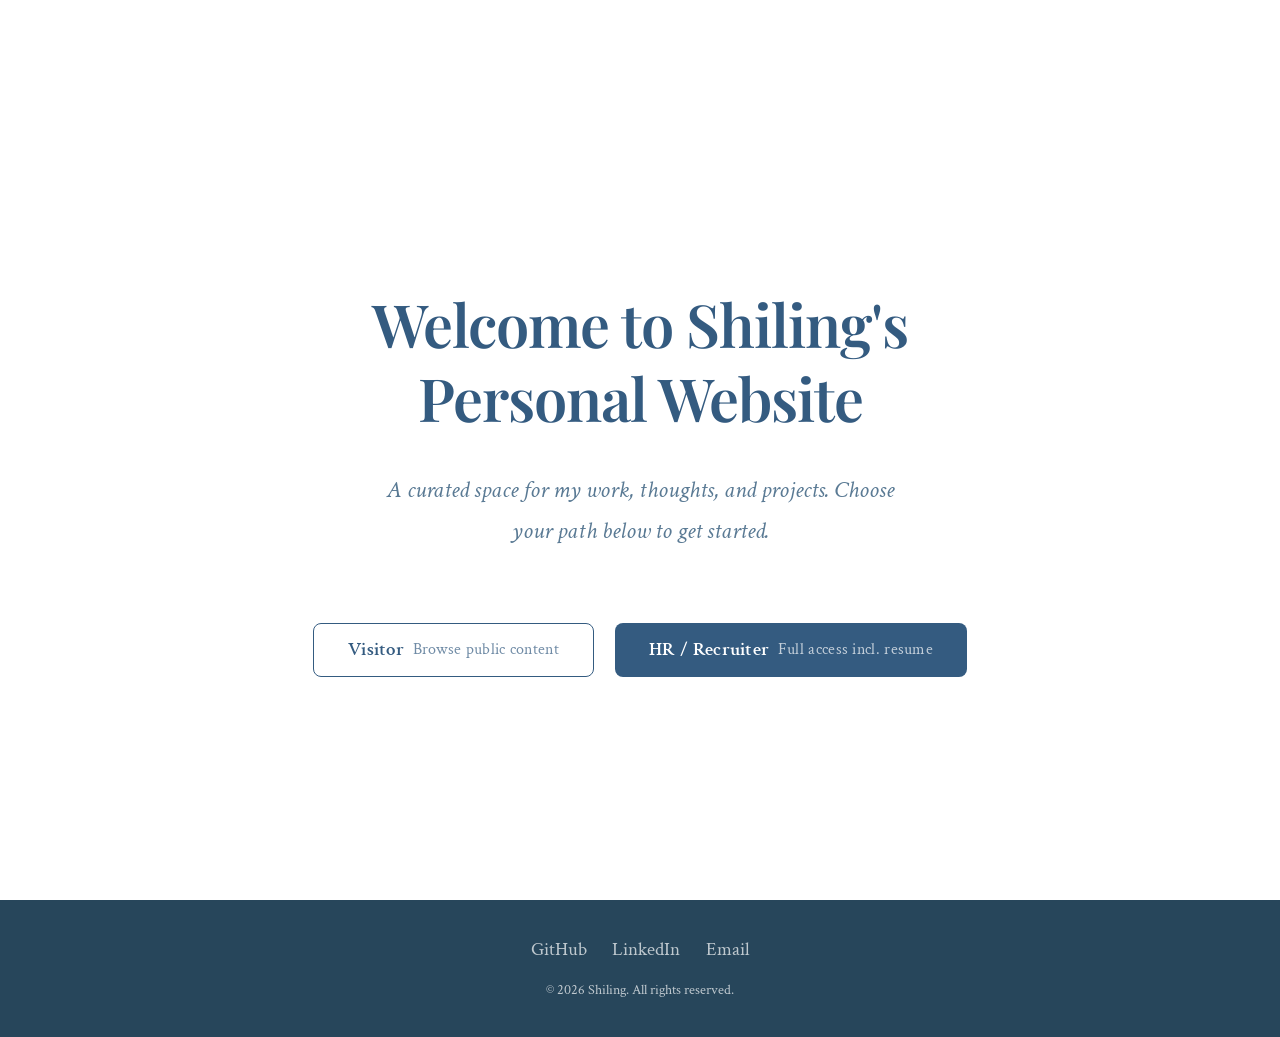
==== index.html @ 1a222f25 "initial commit" ====
<!DOCTYPE html>
<html lang="zh-CN">
<head>
  <meta charset="UTF-8">
  <meta name="viewport" content="width=device-width, initial-scale=1.0">
  <title>Shiling - Personal Website</title>
  <link rel="preconnect" href="https://fonts.googleapis.com">
  <link rel="preconnect" href="https://fonts.gstatic.com" crossorigin>
  <link href="https://fonts.googleapis.com/css2?family=Crimson+Text:ital,wght@0,400;0,600;1,400&family=JetBrains+Mono:wght@400;500&family=Playfair+Display:ital,wght@0,500;0,600;0,700;1,500&display=swap" rel="stylesheet">
  <link rel="stylesheet" href="css/style.css">
</head>
<body>
  <main>
    <section class="hero">
      <h1 class="animate-in stagger-1">Welcome to Shiling's<br>Personal Website</h1>
      <p class="subtitle animate-in stagger-2">
        A curated space for my work, thoughts, and projects.
        Choose your path below to get started.
      </p>
      <div class="hero-actions animate-in stagger-3">
        <button class="btn btn-outline" id="btn-visitor">
          Visitor
          <span style="font-weight:400;margin-left:0.5rem;opacity:0.7;font-size:0.85em;">Browse public content</span>
        </button>
        <button class="btn btn-primary" id="btn-hr">
          HR / Recruiter
          <span style="font-weight:400;margin-left:0.5rem;opacity:0.7;font-size:0.85em;">Full access incl. resume</span>
        </button>
      </div>
    </section>
  </main>

  <footer class="site-footer">
    <div class="social-links">
      <a href="https://github.com/shiling" target="_blank" rel="noopener">GitHub</a>
      <a href="https://linkedin.com/in/shiling" target="_blank" rel="noopener">LinkedIn</a>
      <a href="mailto:shiling@example.com">Email</a>
    </div>
    <p>&copy; 2026 Shiling. All rights reserved.</p>
  </footer>

  <script src="js/role.js"></script>
  <script>
    document.getElementById('btn-visitor').addEventListener('click', function() {
      setRole('visitor');
      window.location.href = 'blog.html';
    });
    document.getElementById('btn-hr').addEventListener('click', function() {
      setRole('hr');
      window.location.href = 'blog.html';
    });
  </script>
</body>
</html>
---- css/style.css ----
/* === CSS Variables & Reset === */
:root {
  --color-primary: #345b80;
  --color-primary-light: #e8eef4;
  --color-primary-dark: #27465b;
  --color-accent: #faaf92;
  --color-accent-light: #fde4d9;
  --color-text: #27465b;
  --color-text-light: #5a7a94;
  --color-bg: #ffffff;
  --color-surface: #f5f7fa;
  --color-border: #e0e6ed;
  --font-display: 'Playfair Display', Georgia, 'Times New Roman', serif;
  --font-body: 'Crimson Text', Georgia, 'Times New Roman', serif;
  --font-mono: 'JetBrains Mono', 'Fira Code', 'Consolas', monospace;
  --font-size-base: 17px;
  --font-size-sm: 14px;
  --font-size-lg: 19px;
  --font-size-xl: 24px;
  --font-size-2xl: 32px;
  --font-size-3xl: 42px;
  --line-height-base: 1.7;
  --line-height-heading: 1.25;
  --border-radius: 8px;
  --border-radius-sm: 4px;
  --shadow-sm: 0 1px 3px rgba(39, 70, 91, 0.08);
  --shadow-md: 0 4px 16px rgba(39, 70, 91, 0.10);
  --shadow-lg: 0 8px 32px rgba(39, 70, 91, 0.12);
  --transition: 0.25s cubic-bezier(0.4, 0, 0.2, 1);
  --max-width: 1100px;
  --nav-height: 64px;
}

*, *::before, *::after { box-sizing: border-box; margin: 0; padding: 0; }

html {
  scroll-behavior: smooth;
  font-size: var(--font-size-base);
}

body {
  font-family: var(--font-body);
  color: var(--color-text);
  background: var(--color-bg);
  line-height: var(--line-height-base);
  -webkit-font-smoothing: antialiased;
  padding-top: var(--nav-height);
  min-height: 100vh;
  display: flex;
  flex-direction: column;
}

/* === Typography === */
h1, h2, h3, h4, h5, h6 {
  font-family: var(--font-display);
  line-height: var(--line-height-heading);
  color: var(--color-primary);
  font-weight: 600;
}

h1 { font-size: var(--font-size-3xl); }
h2 { font-size: var(--font-size-2xl); }
h3 { font-size: var(--font-size-xl); }
h4 { font-size: var(--font-size-lg); }

a {
  color: var(--color-primary);
  text-decoration: none;
  transition: color var(--transition);
}

a:hover { color: var(--color-accent); }

p { margin-bottom: 1.2rem; }
p:last-child { margin-bottom: 0; }

/* === Navigation === */
.nav {
  position: fixed;
  top: 0; left: 0; right: 0;
  height: var(--nav-height);
  background: var(--color-primary);
  display: flex;
  align-items: center;
  justify-content: space-between;
  padding: 0 2rem;
  z-index: 1000;
  backdrop-filter: blur(8px);
}

.nav-brand {
  font-family: var(--font-display);
  font-size: var(--font-size-xl);
  color: #fff;
  font-weight: 700;
  letter-spacing: -0.5px;
}

.nav-links {
  display: flex;
  list-style: none;
  gap: 0.25rem;
  align-items: center;
}

.nav-links a {
  color: rgba(255,255,255,0.82);
  padding: 0.5rem 1rem;
  border-radius: var(--border-radius-sm);
  font-family: var(--font-body);
  font-size: var(--font-size-lg);
  transition: all var(--transition);
}

.nav-links a:hover,
.nav-links a.active {
  color: #fff;
  background: rgba(255,255,255,0.12);
}

.nav-links .nav-about-hidden { display: none; }

.nav-role-switch {
  background: transparent;
  border: 1px solid rgba(255,255,255,0.3);
  color: rgba(255,255,255,0.75);
  padding: 0.35rem 0.85rem;
  border-radius: var(--border-radius-sm);
  cursor: pointer;
  font-family: var(--font-body);
  font-size: var(--font-size-sm);
  transition: all var(--transition);
  margin-left: 0.5rem;
}

.nav-role-switch:hover {
  border-color: var(--color-accent);
  color: var(--color-accent);
}

/* Mobile nav toggle */
.nav-toggle {
  display: none;
  background: none;
  border: none;
  cursor: pointer;
  padding: 0.5rem;
}

.nav-toggle span {
  display: block;
  width: 24px;
  height: 2px;
  background: #fff;
  margin: 5px 0;
  transition: var(--transition);
}

/* === Main Content === */
main {
  flex: 1;
  width: 100%;
  max-width: var(--max-width);
  margin: 0 auto;
  padding: 3rem 2rem;
}

/* === Hero / Home Page === */
.hero {
  display: flex;
  flex-direction: column;
  align-items: center;
  justify-content: center;
  text-align: center;
  min-height: calc(100vh - var(--nav-height) - 6rem);
  gap: 2rem;
}

.hero h1 {
  font-size: clamp(2rem, 5vw, 3.5rem);
  color: var(--color-primary);
  letter-spacing: -1px;
}

.hero .subtitle {
  font-size: var(--font-size-xl);
  color: var(--color-text-light);
  max-width: 540px;
  font-style: italic;
}

.hero-actions {
  display: flex;
  gap: 1.25rem;
  flex-wrap: wrap;
  justify-content: center;
  margin-top: 1rem;
}

/* === Buttons === */
.btn {
  display: inline-flex;
  align-items: center;
  justify-content: center;
  padding: 0.8rem 2rem;
  border: none;
  border-radius: var(--border-radius);
  font-family: var(--font-body);
  font-size: var(--font-size-lg);
  font-weight: 600;
  cursor: pointer;
  transition: all var(--transition);
  text-decoration: none;
  letter-spacing: 0.3px;
}

.btn-primary {
  background: var(--color-primary);
  color: #fff;
}

.btn-primary:hover {
  background: var(--color-primary-dark);
  color: #fff;
  transform: translateY(-2px);
  box-shadow: var(--shadow-md);
}

.btn-accent {
  background: var(--color-accent);
  color: var(--color-primary-dark);
}

.btn-accent:hover {
  background: #f89b7a;
  color: var(--color-primary-dark);
  transform: translateY(-2px);
  box-shadow: var(--shadow-md);
}

.btn-outline {
  background: transparent;
  border: 1.5px solid var(--color-primary);
  color: var(--color-primary);
}

.btn-outline:hover {
  background: var(--color-primary);
  color: #fff;
}

.btn-sm {
  padding: 0.45rem 1.1rem;
  font-size: var(--font-size-sm);
}

/* === Cards === */
.card-grid {
  display: grid;
  grid-template-columns: repeat(auto-fill, minmax(320px, 1fr));
  gap: 1.75rem;
}

.card {
  background: var(--color-surface);
  border-radius: var(--border-radius);
  border: 1px solid var(--color-border);
  padding: 1.75rem;
  transition: all var(--transition);
  cursor: pointer;
  display: flex;
  flex-direction: column;
  gap: 0.75rem;
}

.card:hover {
  transform: translateY(-4px);
  box-shadow: var(--shadow-md);
  border-color: var(--color-primary-light);
}

.card-title {
  font-family: var(--font-display);
  font-size: var(--font-size-xl);
  color: var(--color-primary);
  line-height: var(--line-height-heading);
}

.card-meta {
  font-size: var(--font-size-sm);
  color: var(--color-text-light);
  display: flex;
  align-items: center;
  gap: 0.75rem;
}

.card-summary {
  color: var(--color-text);
  line-height: var(--line-height-base);
  flex: 1;
}

.card-tags {
  display: flex;
  gap: 0.4rem;
  flex-wrap: wrap;
}

.tag {
  display: inline-block;
  background: var(--color-primary-light);
  color: var(--color-primary);
  padding: 0.2rem 0.65rem;
  border-radius: var(--border-radius-sm);
  font-size: var(--font-size-sm);
  font-family: var(--font-body);
}

.tag-accent {
  background: var(--color-accent-light);
  color: var(--color-primary-dark);
}

/* === Page Header === */
.page-header {
  margin-bottom: 3rem;
}

.page-header h1 {
  margin-bottom: 0.5rem;
}

.page-header p {
  color: var(--color-text-light);
  font-size: var(--font-size-lg);
  font-style: italic;
}

/* === About Page (Timeline) === */
.profile-header {
  display: flex;
  align-items: center;
  gap: 2rem;
  margin-bottom: 3rem;
  padding-bottom: 2.5rem;
  border-bottom: 1px solid var(--color-border);
}

.profile-avatar {
  width: 120px;
  height: 120px;
  border-radius: 50%;
  background: var(--color-primary-light);
  display: flex;
  align-items: center;
  justify-content: center;
  font-size: 3rem;
  color: var(--color-primary);
  flex-shrink: 0;
  border: 3px solid var(--color-primary-light);
}

.profile-info h1 { margin-bottom: 0.25rem; }
.profile-info .headline {
  color: var(--color-text-light);
  font-size: var(--font-size-lg);
  font-style: italic;
}

.timeline-section {
  margin-bottom: 3rem;
}

.timeline-section h2 {
  margin-bottom: 1.5rem;
  padding-bottom: 0.5rem;
  border-bottom: 2px solid var(--color-primary-light);
}

.timeline-item {
  position: relative;
  padding-left: 2rem;
  margin-bottom: 2rem;
  border-left: 2px solid var(--color-border);
  padding-bottom: 0.25rem;
}

.timeline-item::before {
  content: '';
  position: absolute;
  left: -6px;
  top: 6px;
  width: 10px;
  height: 10px;
  border-radius: 50%;
  background: var(--color-primary);
}

.timeline-item h3 {
  font-size: var(--font-size-lg);
  color: var(--color-text);
  font-family: var(--font-display);
  margin-bottom: 0.2rem;
}

.timeline-item .meta {
  font-size: var(--font-size-sm);
  color: var(--color-text-light);
  margin-bottom: 0.5rem;
}

.timeline-item .meta span { margin-right: 1rem; }

.timeline-item p {
  color: var(--color-text);
  font-size: var(--font-size-base);
}

/* Skills tags area */
.skills-cloud {
  display: flex;
  flex-wrap: wrap;
  gap: 0.6rem;
}

.skills-cloud .tag {
  font-size: var(--font-size-base);
  padding: 0.4rem 1rem;
}

/* === Blog Detail with TOC === */
.blog-detail-layout {
  display: grid;
  grid-template-columns: 220px 1fr;
  gap: 3rem;
  align-items: start;
}

.toc-sidebar {
  position: sticky;
  top: calc(var(--nav-height) + 2rem);
}

.toc-sidebar h4 {
  font-size: var(--font-size-sm);
  text-transform: uppercase;
  letter-spacing: 1.5px;
  color: var(--color-text-light);
  margin-bottom: 0.75rem;
  font-family: var(--font-body);
}

.toc-list {
  list-style: none;
  border-left: 2px solid var(--color-border);
}

.toc-list li { margin: 0; }

.toc-list a {
  display: block;
  padding: 0.3rem 0 0.3rem 1rem;
  font-size: var(--font-size-sm);
  color: var(--color-text-light);
  border-left: 2px solid transparent;
  margin-left: -2px;
  transition: all var(--transition);
  line-height: 1.4;
}

.toc-list a:hover,
.toc-list a.active {
  color: var(--color-primary);
  border-left-color: var(--color-primary);
}

.toc-list .toc-h3 { padding-left: 2rem; }
.toc-list .toc-h4 { padding-left: 3rem; }

/* Blog content */
.blog-article { min-width: 0; }

.blog-article .article-header {
  margin-bottom: 2.5rem;
  padding-bottom: 1.5rem;
  border-bottom: 1px solid var(--color-border);
}

.blog-article .article-header h1 {
  margin-bottom: 0.75rem;
}

.blog-article .article-meta {
  display: flex;
  gap: 1rem;
  color: var(--color-text-light);
  font-size: var(--font-size-sm);
  flex-wrap: wrap;
}

.blog-article .article-content {
  font-size: var(--font-size-lg);
  line-height: 1.8;
}

.blog-article .article-content h2 {
  margin-top: 2.5rem;
  margin-bottom: 1rem;
  scroll-margin-top: calc(var(--nav-height) + 1rem);
}

.blog-article .article-content h3 {
  margin-top: 2rem;
  margin-bottom: 0.75rem;
  scroll-margin-top: calc(var(--nav-height) + 1rem);
  color: var(--color-text);
}

.blog-article .article-content h4 {
  margin-top: 1.5rem;
  margin-bottom: 0.5rem;
  scroll-margin-top: calc(var(--nav-height) + 1rem);
  color: var(--color-text-light);
}

.blog-article .article-content p {
  margin-bottom: 1.25rem;
}

.blog-article .article-content ul,
.blog-article .article-content ol {
  margin-bottom: 1.25rem;
  padding-left: 1.5rem;
}

.blog-article .article-content li { margin-bottom: 0.4rem; }

.blog-article .article-content code {
  background: var(--color-surface);
  padding: 0.15rem 0.4rem;
  border-radius: var(--border-radius-sm);
  font-family: var(--font-mono);
  font-size: 0.88em;
  color: var(--color-primary-dark);
}

.blog-article .article-content pre {
  background: var(--color-primary-dark);
  color: #e8eef4;
  padding: 1.25rem;
  border-radius: var(--border-radius);
  overflow-x: auto;
  margin-bottom: 1.5rem;
}

.blog-article .article-content pre code {
  background: none;
  color: inherit;
  padding: 0;
  font-size: var(--font-size-sm);
}

.blog-article .article-content blockquote {
  border-left: 3px solid var(--color-accent);
  padding: 0.5rem 1.25rem;
  margin-bottom: 1.25rem;
  background: var(--color-accent-light);
  border-radius: 0 var(--border-radius-sm) var(--border-radius-sm) 0;
  font-style: italic;
  color: var(--color-text-light);
}

/* === Portfolio Grid === */
.portfolio-grid {
  display: grid;
  grid-template-columns: repeat(auto-fill, minmax(300px, 1fr));
  gap: 1.75rem;
}

.portfolio-card {
  background: var(--color-surface);
  border-radius: var(--border-radius);
  border: 1px solid var(--color-border);
  overflow: hidden;
  transition: all var(--transition);
  cursor: pointer;
}

.portfolio-card:hover {
  transform: translateY(-4px);
  box-shadow: var(--shadow-md);
  border-color: var(--color-primary-light);
}

.portfolio-card .card-image {
  width: 100%;
  height: 180px;
  background: var(--color-primary-light);
  display: flex;
  align-items: center;
  justify-content: center;
  color: var(--color-primary);
  font-family: var(--font-mono);
  font-size: var(--font-size-sm);
}

.portfolio-card .card-body {
  padding: 1.25rem 1.5rem 1.5rem;
}

.portfolio-card .card-body h3 {
  font-family: var(--font-display);
  color: var(--color-primary);
  font-size: var(--font-size-xl);
  margin-bottom: 0.4rem;
}

.portfolio-card .card-body p {
  font-size: var(--font-size-base);
  color: var(--color-text-light);
  margin-bottom: 0.75rem;
}

/* === Portfolio Detail === */
.portfolio-detail .back-link {
  display: inline-flex;
  align-items: center;
  gap: 0.4rem;
  color: var(--color-text-light);
  font-size: var(--font-size-sm);
  margin-bottom: 2rem;
  transition: color var(--transition);
}

.portfolio-detail .back-link:hover { color: var(--color-primary); }

.project-links {
  display: flex;
  gap: 1rem;
  margin-top: 2rem;
  flex-wrap: wrap;
}

/* === Footer === */
.site-footer {
  background: var(--color-primary-dark);
  color: rgba(255,255,255,0.7);
  text-align: center;
  padding: 2rem;
  font-size: var(--font-size-sm);
  margin-top: auto;
}

.site-footer .social-links {
  display: flex;
  justify-content: center;
  gap: 1.5rem;
  margin-bottom: 0.75rem;
}

.site-footer .social-links a {
  color: rgba(255,255,255,0.7);
  font-size: var(--font-size-lg);
  transition: color var(--transition);
}

.site-footer .social-links a:hover { color: var(--color-accent); }

/* === Access Denied === */
.access-denied {
  text-align: center;
  padding: 5rem 2rem;
}

.access-denied h2 {
  font-size: var(--font-size-2xl);
  margin-bottom: 1rem;
}

.access-denied p {
  color: var(--color-text-light);
  margin-bottom: 2rem;
}

/* === Empty State === */
.empty-state {
  text-align: center;
  padding: 4rem 2rem;
  color: var(--color-text-light);
}

.empty-state h3 {
  font-family: var(--font-display);
  font-size: var(--font-size-xl);
  color: var(--color-text-light);
  margin-bottom: 0.5rem;
}

/* === Responsive === */
@media (max-width: 900px) {
  .blog-detail-layout {
    grid-template-columns: 1fr;
  }

  .toc-sidebar {
    position: static;
    order: -1;
    margin-bottom: 1.5rem;
    padding-bottom: 1rem;
    border-bottom: 1px solid var(--color-border);
  }

  .toc-list { display: flex; flex-wrap: wrap; gap: 0.5rem; border-left: none; }
  .toc-list a { border-left: none; margin-left: 0; padding: 0.25rem 0.6rem; border-radius: var(--border-radius-sm); background: var(--color-surface); }
  .toc-list a.active { background: var(--color-primary-light); }
  .toc-list .toc-h3 { padding-left: 1rem; }
  .toc-list .toc-h4 { padding-left: 1.5rem; }
}

@media (max-width: 768px) {
  :root {
    --font-size-base: 16px;
    --nav-height: 56px;
  }

  main { padding: 2rem 1.25rem; }

  .nav { padding: 0 1rem; }

  .nav-links {
    display: none;
    position: absolute;
    top: var(--nav-height);
    left: 0; right: 0;
    background: var(--color-primary);
    flex-direction: column;
    padding: 1rem;
    gap: 0;
  }

  .nav-links.open { display: flex; }

  .nav-toggle { display: block; }

  .profile-header { flex-direction: column; text-align: center; }

  .card-grid { grid-template-columns: 1fr; }
  .portfolio-grid { grid-template-columns: 1fr; }

  .hero h1 { font-size: 2rem; }

  h1 { font-size: var(--font-size-2xl); }
  h2 { font-size: var(--font-size-xl); }
}

@media (max-width: 480px) {
  .hero-actions { flex-direction: column; width: 100%; }
  .hero-actions .btn { width: 100%; }

  .blog-article .article-content { font-size: var(--font-size-base); }
}

/* === Animation === */
@keyframes fadeInUp {
  from { opacity: 0; transform: translateY(24px); }
  to   { opacity: 1; transform: translateY(0); }
}

.animate-in {
  animation: fadeInUp 0.6s ease both;
}

.stagger-1 { animation-delay: 0.05s; }
.stagger-2 { animation-delay: 0.12s; }
.stagger-3 { animation-delay: 0.19s; }
.stagger-4 { animation-delay: 0.26s; }
.stagger-5 { animation-delay: 0.33s; }
.stagger-6 { animation-delay: 0.40s; }
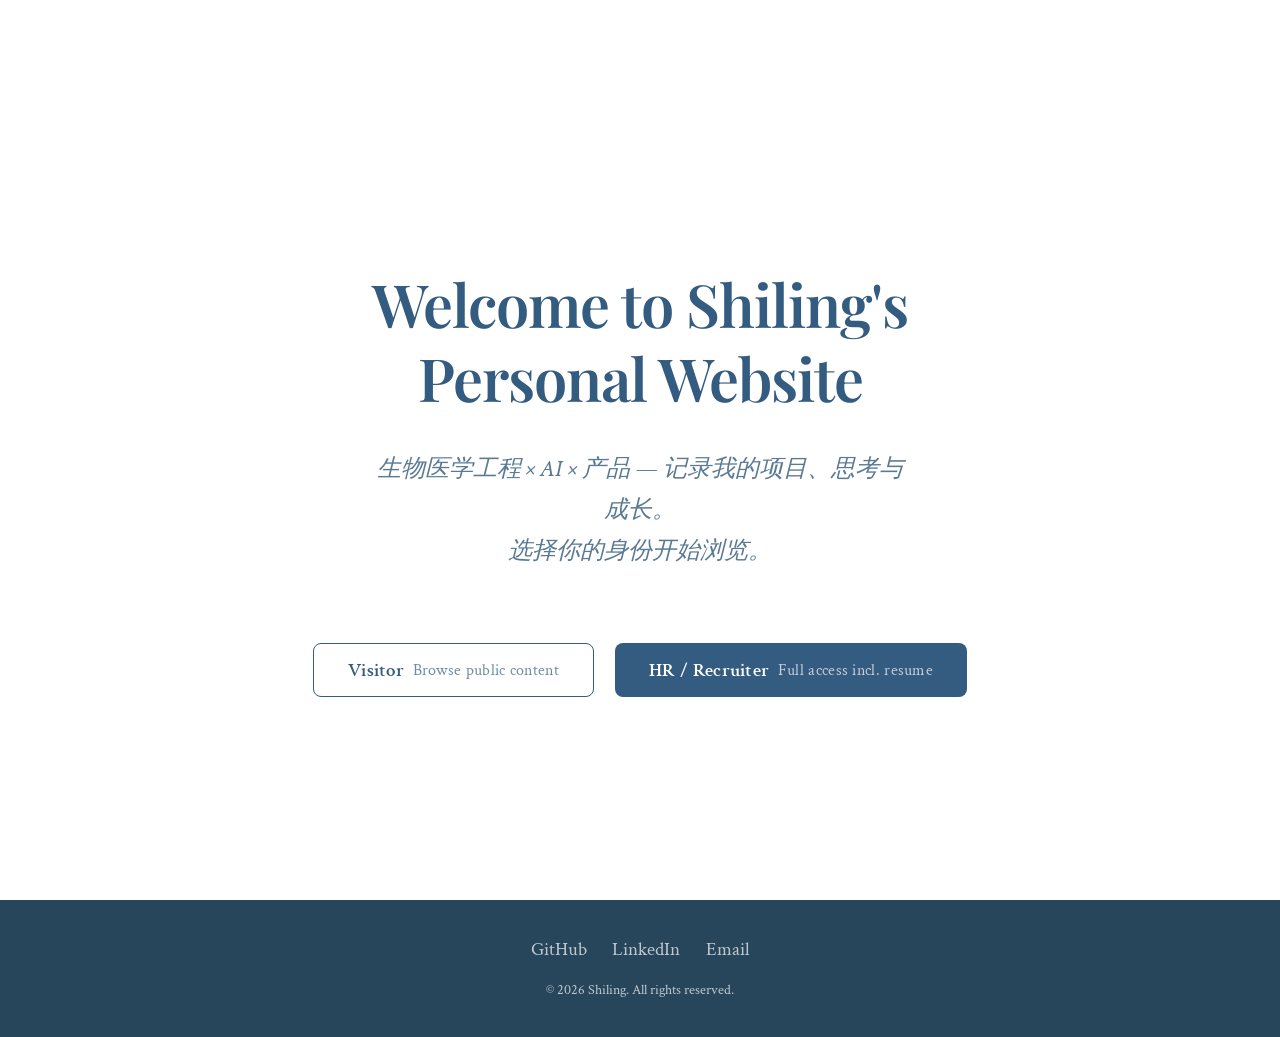
==== commit 099a18f1: "Update About page with real resume content, fix all profile links Replace placeholder content in abo" ====
--- a/index.html
+++ b/index.html
@@ -14,8 +14,8 @@
     <section class="hero">
       <h1 class="animate-in stagger-1">Welcome to Shiling's<br>Personal Website</h1>
       <p class="subtitle animate-in stagger-2">
-        A curated space for my work, thoughts, and projects.
-        Choose your path below to get started.
+        生物医学工程 × AI × 产品 — 记录我的项目、思考与成长。
+        <br>选择你的身份开始浏览。
       </p>
       <div class="hero-actions animate-in stagger-3">
         <button class="btn btn-outline" id="btn-visitor">
@@ -32,9 +32,9 @@
 
   <footer class="site-footer">
     <div class="social-links">
-      <a href="https://github.com/shiling" target="_blank" rel="noopener">GitHub</a>
-      <a href="https://linkedin.com/in/shiling" target="_blank" rel="noopener">LinkedIn</a>
-      <a href="mailto:shiling@example.com">Email</a>
+      <a href="https://github.com/000Shining" target="_blank" rel="noopener">GitHub</a>
+      <a href="https://www.linkedin.com/in/shiling-zheng-240802289/" target="_blank" rel="noopener">LinkedIn</a>
+      <a href="mailto:shiling.zheng@foxmail.com">Email</a>
     </div>
     <p>&copy; 2026 Shiling. All rights reserved.</p>
   </footer>
--- a/css/style.css
+++ b/css/style.css
@@ -27,7 +27,7 @@
   --shadow-md: 0 4px 16px rgba(39, 70, 91, 0.10);
   --shadow-lg: 0 8px 32px rgba(39, 70, 91, 0.12);
   --transition: 0.25s cubic-bezier(0.4, 0, 0.2, 1);
-  --max-width: 1100px;
+  --max-width: 1200px;
   --nav-height: 64px;
 }
 
@@ -162,7 +162,7 @@
   width: 100%;
   max-width: var(--max-width);
   margin: 0 auto;
-  padding: 3rem 2rem;
+  padding: 3rem 1.5rem;
 }
 
 /* === Hero / Home Page === */
@@ -431,8 +431,8 @@
 /* === Blog Detail with TOC === */
 .blog-detail-layout {
   display: grid;
-  grid-template-columns: 220px 1fr;
-  gap: 3rem;
+  grid-template-columns: 200px 1fr;
+  gap: 2rem;
   align-items: start;
 }
 
@@ -534,6 +534,31 @@
 }
 
 .blog-article .article-content li { margin-bottom: 0.4rem; }
+
+.blog-article .article-content table {
+  width: 100%;
+  border-collapse: collapse;
+  margin: 1.5rem 0;
+  font-size: 0.95em;
+}
+
+.blog-article .article-content th,
+.blog-article .article-content td {
+  padding: 0.6rem 0.75rem;
+  text-align: left;
+  border-bottom: 1px solid var(--color-border);
+  vertical-align: top;
+}
+
+.blog-article .article-content th {
+  font-weight: 600;
+  background: var(--color-surface);
+  white-space: nowrap;
+}
+
+.blog-article .article-content tr:last-child td {
+  border-bottom: none;
+}
 
 .blog-article .article-content code {
   background: var(--color-surface);
@@ -570,6 +595,42 @@
   color: var(--color-text-light);
 }
 
+/* === Mermaid Diagrams === */
+.blog-article .article-content .mermaid {
+  margin: 2.5rem 0;
+  padding: 1.5rem 1rem;
+  background: var(--color-surface);
+  border-radius: 12px;
+  border: 1px solid var(--color-border);
+  overflow-x: auto;
+  -webkit-overflow-scrolling: touch;
+  text-align: center;
+  max-height: 600px;
+  overflow-y: auto;
+}
+
+.blog-article .article-content .mermaid svg {
+  max-width: 100%;
+  height: auto;
+}
+
+/* Gantt charts can be extra wide — allow full scroll */
+.blog-article .article-content .mermaid svg[id*="gantt"] {
+  max-width: none;
+  min-width: 700px;
+}
+
+/* Mermaid theme overrides for readability */
+.blog-article .article-content .mermaid .titleText {
+  font-family: var(--font-display) !important;
+  font-size: 14px !important;
+}
+
+.blog-article .article-content .mermaid .taskText {
+  font-family: var(--font-body) !important;
+  font-size: 12px !important;
+}
+
 /* === Portfolio Grid === */
 .portfolio-grid {
   display: grid;
@@ -723,7 +784,7 @@
     --nav-height: 56px;
   }
 
-  main { padding: 2rem 1.25rem; }
+  main { padding: 2rem 1rem; }
 
   .nav { padding: 0 1rem; }
 
